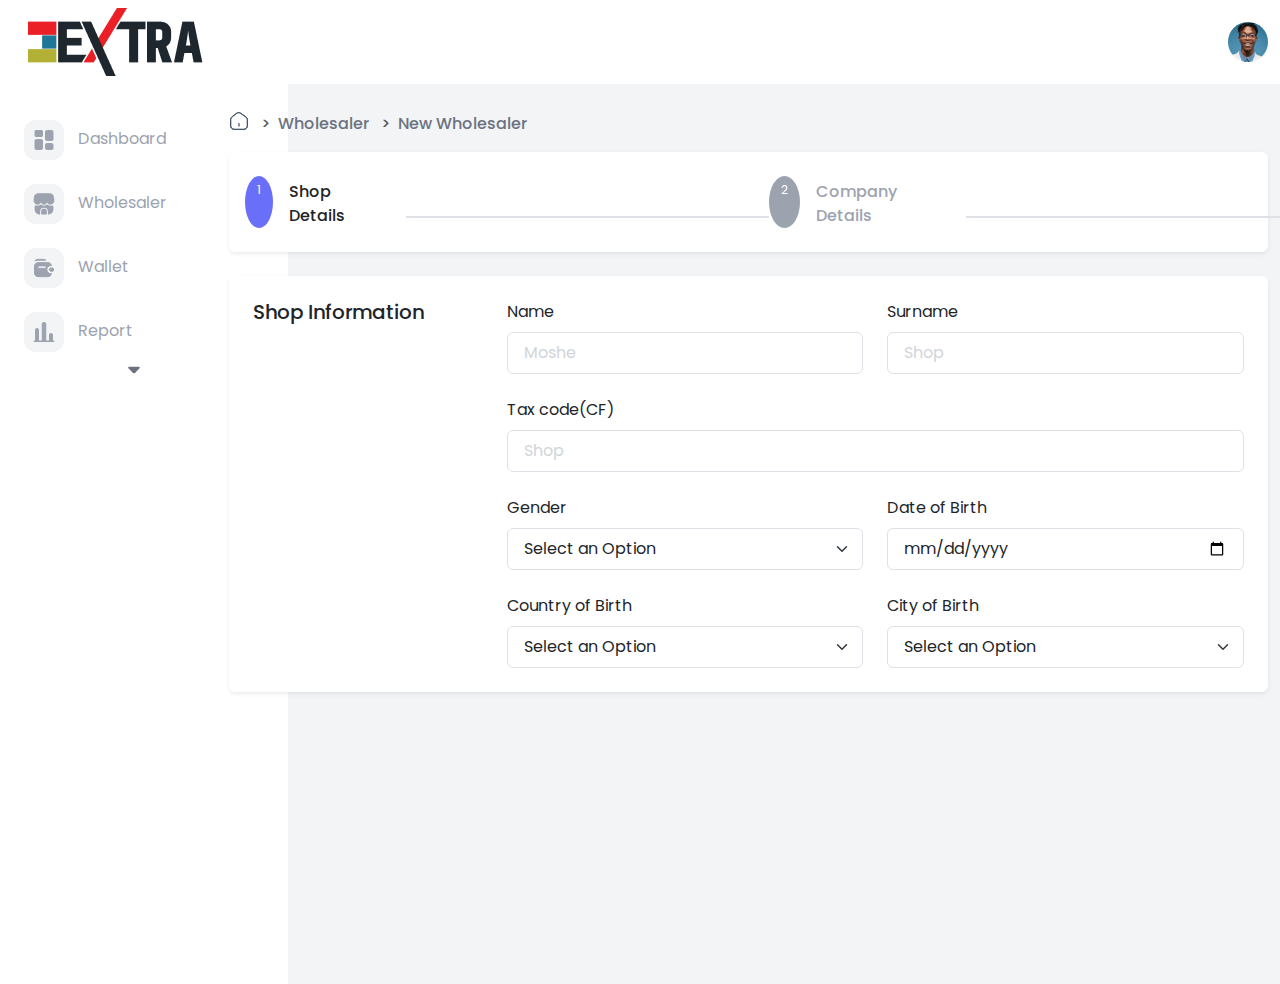
==== create.html @ f3fd157e "create 6 files and update 4 files" ====
<!DOCTYPE html>
<html lang="en">

<head>
    <meta charset="UTF-8">
    <meta name="viewport" content="width=device-width, initial-scale=1.0">
    <meta http-equiv="X-UA-Compatible" content="ie=edge">
    <title>My First Web Page</title>
    <link rel="preconnect" href="https://fonts.googleapis.com">
    <link rel="preconnect" href="https://fonts.gstatic.com" crossorigin>
    <link
        href="https://fonts.googleapis.com/css2?family=Poppins:ital,wght@0,100;0,200;0,300;0,400;0,500;0,600;0,700;0,800;0,900;1,100;1,200;1,300;1,400;1,500;1,600;1,700;1,800;1,900&display=swap"
        rel="stylesheet">
    <link rel="stylesheet" href="libs/bootstrap-5.3.3/css/bootstrap.min.css">
    <link rel="stylesheet" href="https://cdn.jsdelivr.net/npm/bootstrap-icons@1.11.3/font/bootstrap-icons.min.css">
    <link rel="stylesheet" href="css/style.css">

</head>

<body>
    <header class="container-fluid bg-white py-2">
        <div class="d-flex justify-content-between align-items-center">
            <div class="logo ms-3">
                <img src="assets/images/logo.png" alt="logo">
            </div>
            <div class="profile">
                <img src="assets/images/user-photo.png" alt="Profile Image" class="rounded-circle"
                    style="width: 40px; height: 40px;">
            </div>
        </div>
    </header>
    <div class="row">
        <div class="col-md-2">
            <aside class="container-fluid p-0">
                <section class="sidebar">
                    <nav>
                        <ul>
                            <li>
                                <a href="#">
                                    <img src="assets/icons/dashboard.svg" alt="">
                                    <span>Dashboard</span>
                                </a>
                            </li>
                            <li>
                                <a href="#">
                                    <img src="assets/icons/wholesaler.svg" alt="">
                                    <span>Wholesaler</span>
                                </a>
                            </li>
                            <li>
                                <a href="#">
                                    <img src="assets/icons/wallet.svg" alt="">
                                    <span>Wallet</span>
                                </a>
                            </li>
                            <li>
                                <a href="#">
                                    <img src="assets/icons/report.svg" alt="">
                                    <span>Report</span>
                                    <img class="arrow" src="assets/icons/arrow-down.svg" alt="">
                                </a>
                            </li>
                        </ul>

                    </nav>
                </section>
            </aside>
        </div>
        <div class="col-md-10 p-4">
            <main>
                <nav style="--bs-breadcrumb-divider: '>';" aria-label="breadcrumb">
                    <ol class="breadcrumb">
                        <li class="breadcrumb-item"><a href="#">
                                <img src="assets/icons/home.svg" alt="">
                            </a></li>
                        <li class="breadcrumb-item text-gray-500 pt-1 ms-1" aria-current="page">Wholesaler</li>
                        <li class="breadcrumb-item text-gray-500 pt-1 ms-1" aria-current="page">New Wholesaler</li>
                    </ol>
                </nav>
                <div class="form">
                    <div class="form-header">
                        <div class="card border-0 rounded shadow-sm py-2">
                            <div class="card-body">
                                <div class="d-flex justify-content-around align-items-center">
                                    <div class="d-flex">
                                        <span style="padding: 8px 12px;"
                                            class="badge bg-primary rounded-circle fw-normal">1</span>
                                        <span class="ms-3 pt-1 d-block">Shop Details</span>
                                        <div class="border-bottom border-2 ms-4"
                                            style="width: 400px;  margin-bottom: 10px;"></div>
                                    </div>
                                    <div class="d-flex">
                                        <span style="padding: 8px 12px;"
                                            class="badge bg-gray-400 rounded-circle fw-normal">2</span>
                                        <span class="ms-3 pt-1 d-block text-gray-400">Company Details</span>
                                        <div class="border-bottom border-2 ms-4"
                                            style="width: 400px;  margin-bottom: 10px;"></div>
                                    </div>
                                    <div class="d-flex justify-content-end">
                                        <span style="padding: 8px 12px;"
                                            class="badge bg-gray-400 rounded-circle fw-normal">3</span>
                                        <span class="ms-3 pt-1 d-block text-gray-400">Review Information</span>
                                    </div>
                                </div>
                            </div>
                        </div>
                    </div>

                    <div class="form-body mt-4">
                        <div class="first-page">
                            <div class="shop-info card border-0 shadow-sm p-4">
                                <div class="row">
                                    <div class="col-3">
                                        <h5>Shop Information</h5>
                                    </div>
                                    <div class="col-9">
                                        <div class="row">
                                            <div class="col-6">
                                                <div class="form-group">
                                                    <label class="form-label fw-normal">Name</label>
                                                    <input class="form-control px-3 py-2" type="text" placeholder="Moshe">
                                                </div>
                                            </div>
                                            <div class="col-6">
                                                <div class="form-group">
                                                    <label class="form-label fw-normal">Surname</label>
                                                    <input class="form-control px-3 py-2" type="text" placeholder="Shop">
                                                </div>
                                            </div>
                                        </div>
                                        <div class="row">
                                            <div class="col-12">
                                                <div class="form-group mt-4">
                                                    <label class="form-label fw-normal">Tax code(CF)</label>
                                                    <input class="form-control px-3 py-2" type="text" placeholder="Shop">
                                                </div>
                                            </div>
                                        </div>
                                        <div class="row">
                                            <div class="col-6">
                                                <div class="form-group mt-4">
                                                    <label class="form-label fw-normal">Gender</label>
                                                    <select name="" class="form-select px-3 py-2" id="">
                                                        <option selected disabled>Select an Option</option>
                                                        <option value="Male">Male</option>
                                                        <option value="Female">Female</option>
                                                        <option value="Other">Other</option>
                                                    </select>
                                                </div>
                                            </div>
                                            <div class="col-6">
                                                <div class="form-group mt-4">
                                                    <label class="form-label fw-normal">Date of Birth</label>
                                                    <input class="form-control px-3 py-2" type="date" placeholder="Shop">
                                                </div>
                                            </div>

                                            <div class="col-6">
                                                <div class="form-group mt-4">
                                                    <label class="form-label fw-normal">Country of Birth</label>
                                                    <select name="" class="form-select px-3 py-2" id="">
                                                        <option selected disabled>Select an Option</option>
                                                        <option value="Bangladesh">Bangladesh</option>
                                                        <option value="Italy">Italy</option>
                                                        <option value="Other">Other</option>
                                                    </select>
                                                </div>
                                            </div>

                                            <div class="col-6">
                                                <div class="form-group mt-4">
                                                    <label class="form-label fw-normal">City of Birth</label>
                                                    <select name="" class="form-select px-3 py-2" id="">
                                                        <option selected disabled>Select an Option</option>
                                                        <option value="Bangladesh">Bangladesh</option>
                                                        <option value="Italy">Italy</option>
                                                        <option value="Other">Other</option>
                                                    </select>
                                                </div>
                                            </div>

                                        </div>
                                    </div>
                                </div>
                            </div>
                        </div>
                    </div>
                </div>

            </main>
        </div>
    </div>

    <script src="js/main.js"></script>
    <script src="libs/bootstrap-5.3.3/js/bootstrap.bundle.min.js"></script>
</body>

</html>
---- css/style.css ----
/* d:/Arafat/html/CSN Extra/css/style.css */
:root {
  --white: #FFFFFF;
  --black: #000000;
  --primary-color: #6A6FF9;
  --secondary-color: #334155;
  --gray-100: #F3F4F6;
  --gray-300: #D1D5DB;
  --gray-400: #9CA3AF;
  --gray-500: #6B7280;
  --gray-600: #475569;
  --gray-900: #111827;
  --lime-500: #84CC16;
  --amber-400: #FFE64A;
  --amber-500: #F59E0B;
  --red-500: #EF4444;
  --primary-font: "Poppins", sans-serif;
}

* {
  margin: 0;
  padding: 0;
  box-sizing: border-box;
}

body,
html {
  height: 100%;
  margin: 0;
}

body {
  font-family: var(--primary-font);
  font-weight: 500;
  background-color: var(--gray-100);
}

a {
  text-decoration: none;
}

ul {
  list-style: none;
}

input[type=text]:focus,
input[type=password]:focus,
input[type=email]:focus,
input[type=number]:focus,
input[type=date]:focus,
input[type=file]:focus,
textarea:focus,
select:focus {
  outline: none;
  box-shadow: none;
}

::-moz-placeholder {
  color: var(--gray-300) !important;
}

::placeholder {
  color: var(--gray-300) !important;
}

.cursor-pointer {
  cursor: pointer !important;
}

.text-primary {
  color: var(--primary-color) !important;
}

.text-secondary {
  color: var(--secondary-color) !important;
}

.text-gray-100 {
  color: var(--gray-100) !important;
}

.text-gray-300 {
  color: var(--gray-300) !important;
}

.text-gray-400 {
  color: var(--gray-400) !important;
}

.text-gray-500 {
  color: var(--gray-500) !important;
}

.text-gray-600 {
  color: var(--gray-600) !important;
}

.text-gray-900 {
  color: var(--gray-900) !important;
}

.text-lime-500 {
  color: var(--lime-500) !important;
}

.text-amber-400 {
  color: var(--amber-400) !important;
}

.text-amber-500 {
  color: var(--amber-500) !important;
}

.text-red-500 {
  color: var(--red-500) !important;
}

.bg-primary {
  background-color: var(--primary-color) !important;
}

.bg-secondary {
  background-color: var(--secondary-color) !important;
}

.btn-primary {
  background-color: var(--primary-color) !important;
}

.bg-gray-400 {
  background-color: var(--gray-400);
}

.bg-gray-600 {
  background-color: var(--gray-600);
}

.bg-gray-900 {
  background-color: var(--gray-900) !important;
}

.btn-primary:hover {
  opacity: 0.8;
  transition: 0.3s all;
}

.login {
  overflow: hidden;
  background-color: var(--white);
  height: 100%;
}
.login .login-img {
  background-image: url("../assets/images/login.png");
  background-size: cover;
  background-repeat: no-repeat;
  background-position: center;
  height: 100vh;
  padding-top: 120px;
  text-align: center;
  color: var(--amber-400);
  text-align: center;
  font-size: 36px;
  font-style: normal;
  font-weight: 700;
  line-height: 40px;
}
.login .login-form {
  display: flex;
  flex-direction: column;
  justify-content: space-between;
  height: 100vh;
  border-right: 1px solid var(--gray-300);
}
.login .login-form form input {
  padding: 12px;
}

.sidebar {
  display: inline-flex;
  height: 100vh;
  padding: 24px;
  flex-direction: column;
  align-items: flex-start;
  gap: 64px;
  flex-shrink: 0;
  background-color: var(--white);
}
.sidebar ul {
  padding: 0;
}
.sidebar ul li {
  display: flex;
  justify-content: space-between;
  width: 240px;
  padding: 12px 0px;
  align-items: center;
}
.sidebar ul li a {
  color: var(--gray-400);
}
.sidebar ul li a img {
  background-color: var(--gray-100);
  padding: 8px;
  border-radius: 12px;
}
.sidebar ul li a span {
  font-size: 16px;
  font-style: normal;
  font-weight: 400;
  line-height: 24px;
  padding-left: 10px;
}
.sidebar ul li a .arrow {
  background-color: transparent;
  padding-left: 100px;
}

.info-table ul li {
  width: 100%;
}
.info-table ul li:hover {
  background-color: var(--gray-100);
  cursor: pointer;
}
.info-table .tabs .tab a {
  display: block;
  color: var(--gray-500);
  padding-bottom: 15px;
  border-bottom: 2px solid transparent;
}
.info-table .tabs .tab a:hover {
  color: var(--primary-color);
  border-bottom: 2px solid var(--primary-color);
}
.info-table .tabs .tab .active {
  color: var(--primary-color);
  border-bottom: 2px solid var(--primary-color);
}

.wallet .wallet-header a {
  color: var(--gray-500);
}
.wallet .wallet-header .active {
  background-color: #DEE6FF !important;
  color: var(--primary-color) !important;
}
.wallet .wallet-balance {
  background-image: url(../assets/images/wallet.png);
  background-size: cover;
  background-repeat: no-repeat;
  background-position: center;
  height: 250px;
  border-radius: 10px;
}/*# sourceMappingURL=style.css.map */
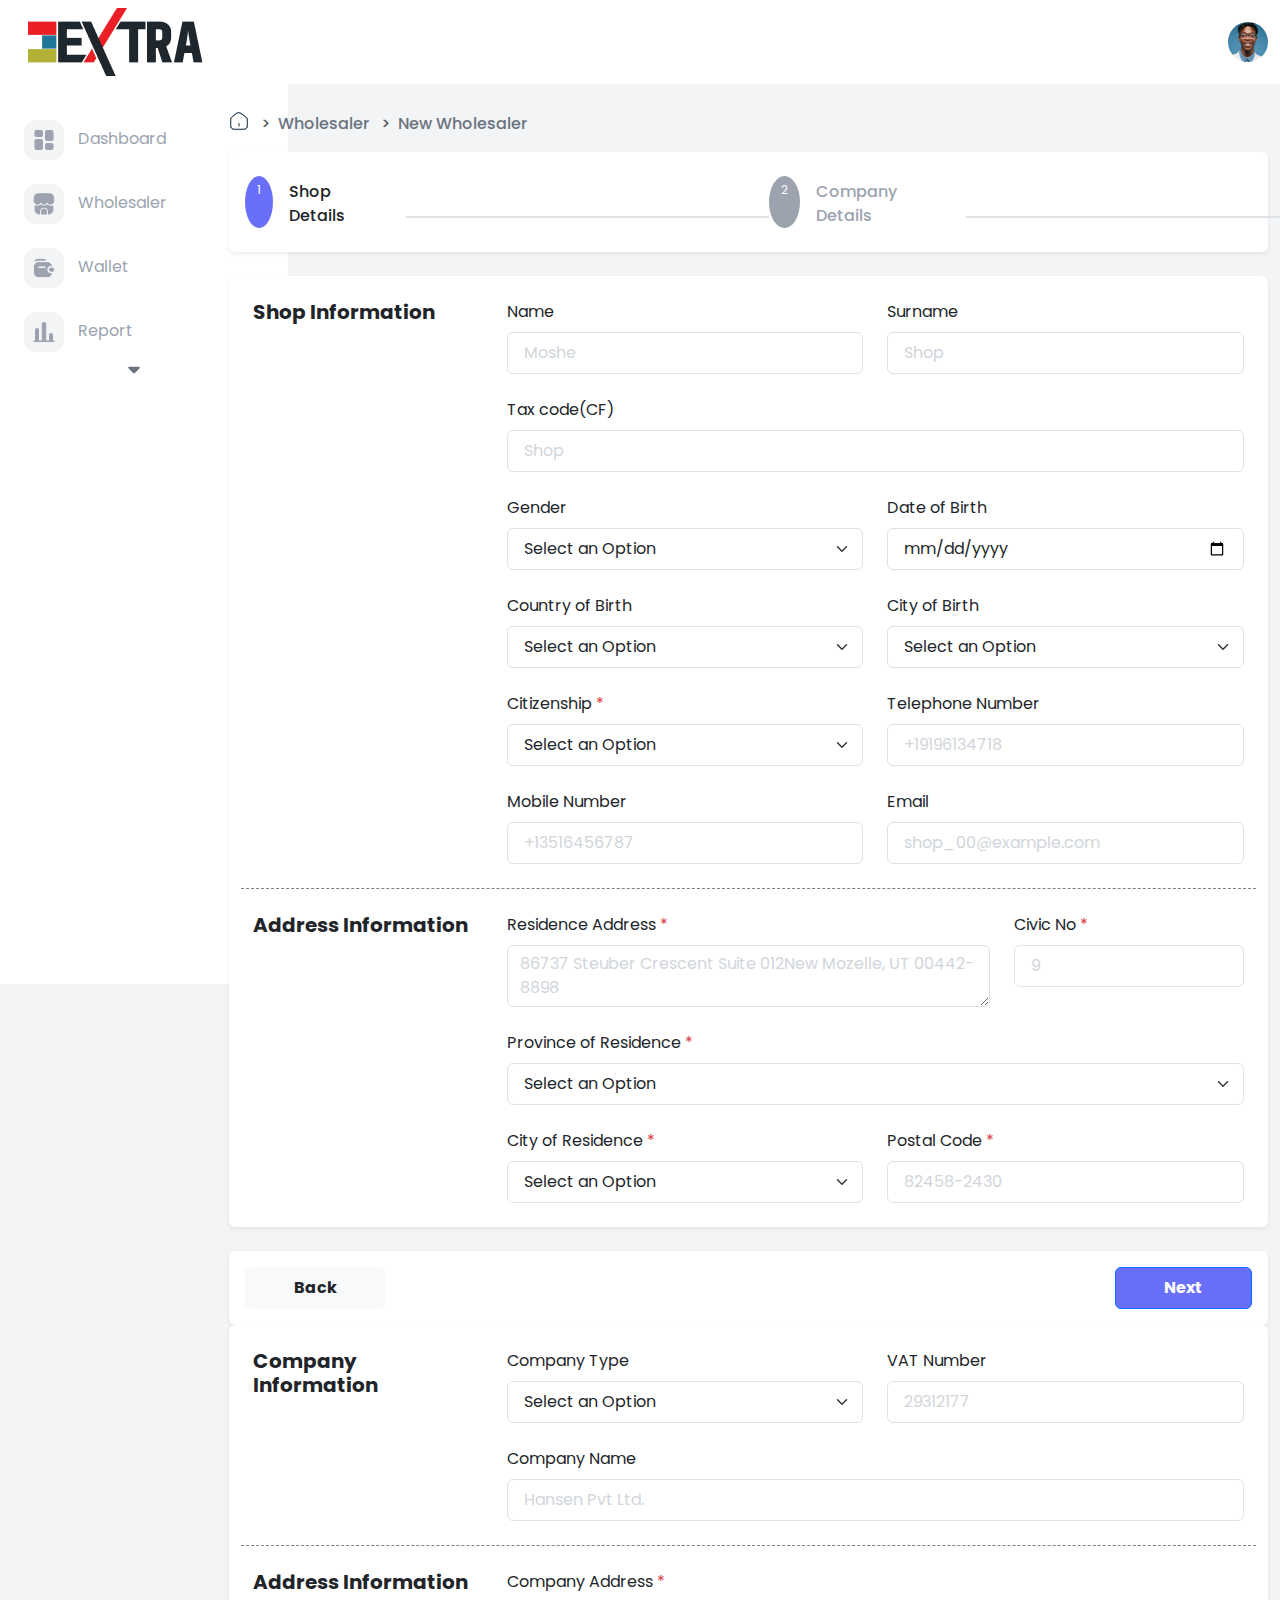
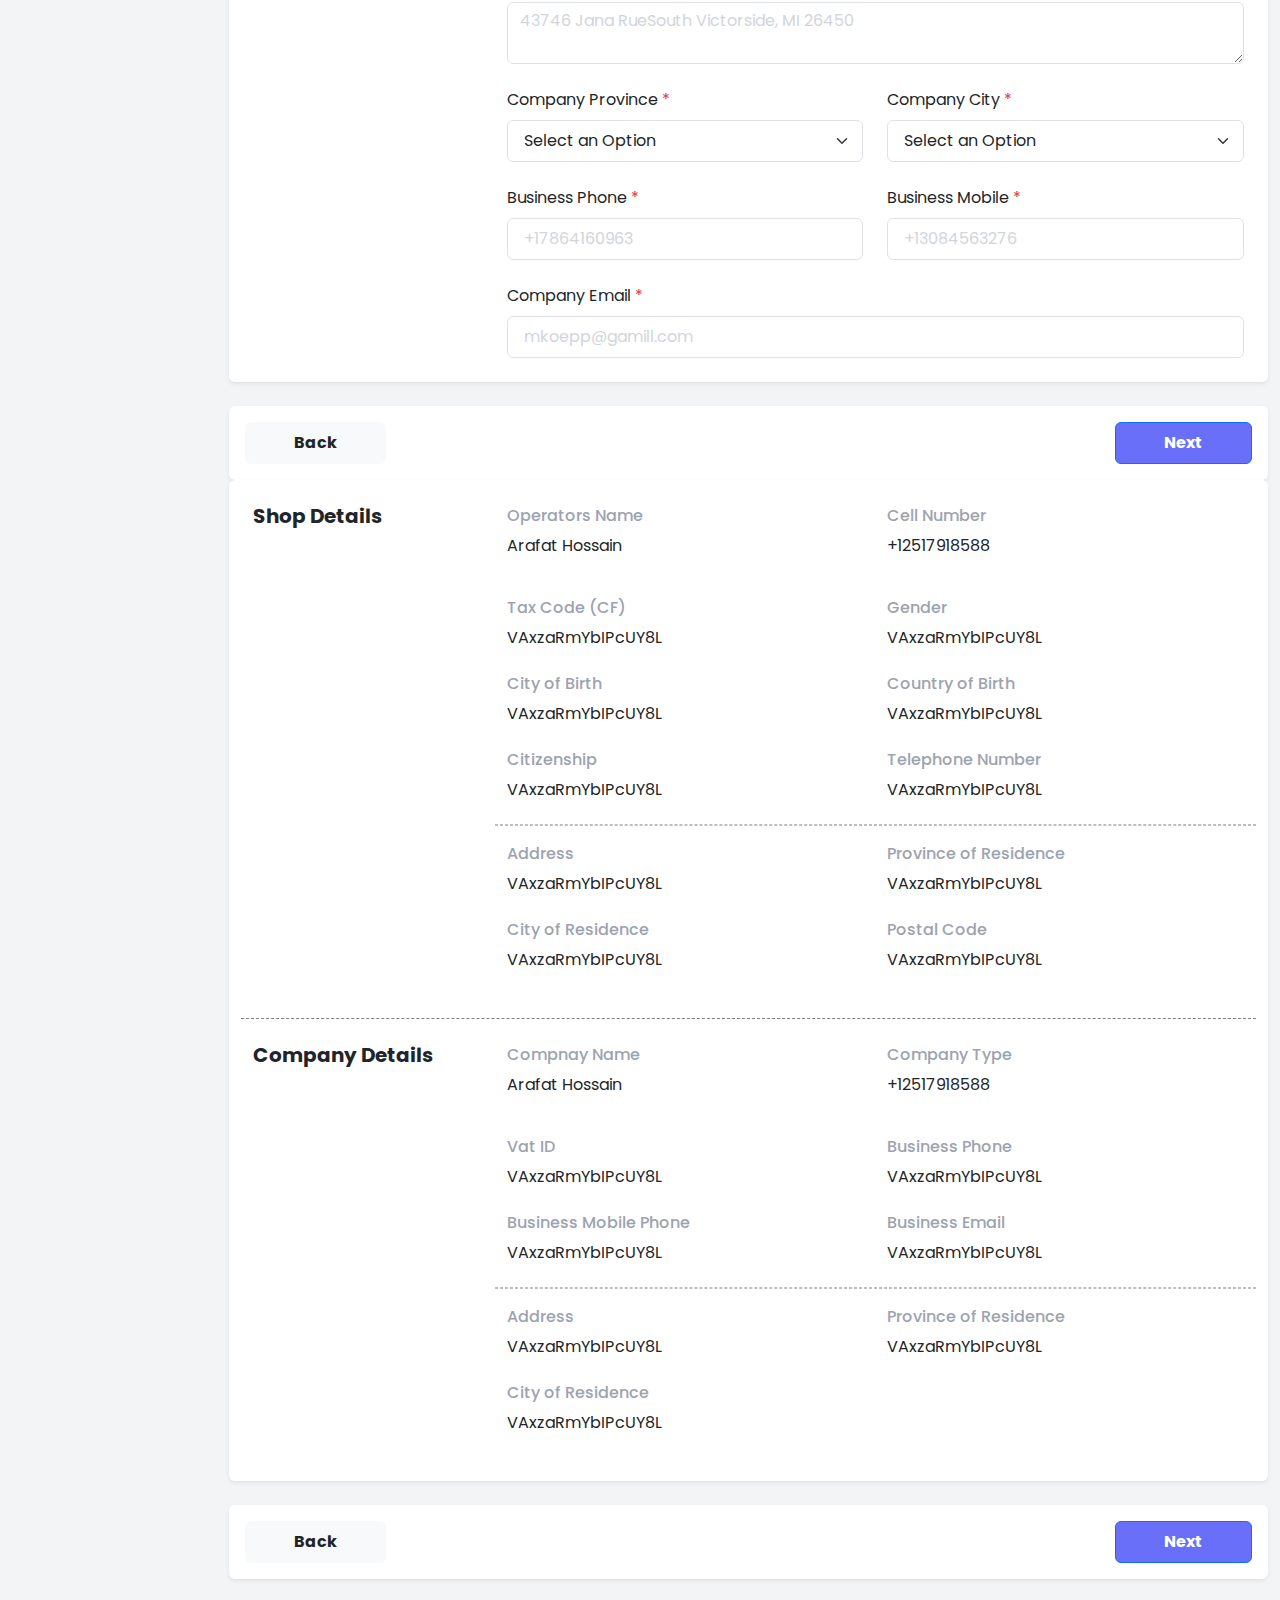
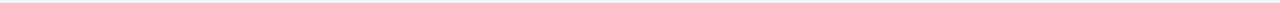
==== commit 586fe857: "update create.html, style.css, style.css.map and style.scss" ====
--- a/create.html
+++ b/create.html
@@ -108,10 +108,10 @@
 
                     <div class="form-body mt-4">
                         <div class="first-page">
-                            <div class="shop-info card border-0 shadow-sm p-4">
-                                <div class="row">
+                            <div class="card border-0 shadow-sm p-4">
+                                <div class="row shop-info">
                                     <div class="col-3">
-                                        <h5>Shop Information</h5>
+                                        <h5 class="fw-bold">Shop Information</h5>
                                     </div>
                                     <div class="col-9">
                                         <div class="row">
@@ -179,10 +179,381 @@
                                                 </div>
                                             </div>
 
+                                            <div class="col-6">
+                                                <div class="form-group mt-4">
+                                                    <label class="form-label fw-normal">Citizenship <span class="text-danger">*</span></label>
+                                                    <select name="" class="form-select px-3 py-2" id="">
+                                                        <option selected disabled>Select an Option</option>
+                                                        <option value="Bangladesh">Bangladesh</option>
+                                                        <option value="Italy">Italy</option>
+                                                        <option value="Other">Other</option>
+                                                    </select>
+                                                </div>
+                                            </div>
+
+                                            <div class="col-6">
+                                                <div class="form-group mt-4">
+                                                    <label class="form-label fw-normal">Telephone Number</label>
+                                                    <input class="form-control px-3 py-2" type="text" placeholder="+19196134718">
+                                                </div>
+                                            </div>
+
+                                            <div class="col-6">
+                                                <div class="form-group mt-4">
+                                                    <label class="form-label fw-normal">Mobile Number</label>
+                                                    <input class="form-control px-3 py-2" type="text" placeholder="+13516456787">
+                                                </div>
+                                            </div>
+
+                                            <div class="col-6">
+                                                <div class="form-group mt-4">
+                                                    <label class="form-label fw-normal">Email</label>
+                                                    <input class="form-control px-3 py-2" type="email" placeholder="shop_00@example.com">
+                                                </div>
+                                            </div>
+
+                                        </div>
+                                    </div>
+                                </div>
+
+                                <div class="row address-info mt-4 pt-4" style="border-top: 1px dashed gray;">
+                                    <div class="col-3">
+                                        <h5 class="fw-bold">Address Information</h5>
+                                    </div>
+                                    <div class="col-9">
+                                        <div class="row">
+                                            <div class="col-8">
+                                                <div class="form-group">
+                                                    <label class="form-label fw-normal">Residence Address <span class="text-danger">*</span></label>
+                                                    <textarea class="form-control" name="" id="" placeholder="86737 Steuber Crescent Suite 012New Mozelle, UT 00442-8898"></textarea>
+                                                </div>
+                                            </div>
+                                            <div class="col-4">
+                                                <div class="form-group">
+                                                    <label class="form-label fw-normal">Civic No <span class="text-danger">*</span></label>
+                                                    <input class="form-control px-3 py-2" type="text" placeholder="9">
+                                                </div>
+                                            </div>
+                                        </div>
+                                        <div class="row">
+                                            <div class="col-12">
+                                                <div class="form-group mt-4">
+                                                    <label class="form-label fw-normal">Province of Residence <span class="text-danger">*</span></label>
+                                                    <select name="" class="form-select px-3 py-2" id="">
+                                                        <option selected disabled>Select an Option</option>
+                                                        <option value="Bangladesh">Bangladesh</option>
+                                                        <option value="Italy">Italy</option>
+                                                        <option value="Other">Other</option>
+                                                    </select>
+                                                </div>
+                                            </div>
+                                        </div>
+                                        <div class="row">
+                                            <div class="col-6">
+                                                <div class="form-group mt-4">
+                                                    <label class="form-label fw-normal">City of Residence <span class="text-danger">*</span></label>
+                                                    <select name="" class="form-select px-3 py-2" id="">
+                                                        <option selected disabled>Select an Option</option>
+                                                        <option value="Male">Male</option>
+                                                        <option value="Female">Female</option>
+                                                        <option value="Other">Other</option>
+                                                    </select>
+                                                </div>
+                                            </div>
+
+
+                                            <div class="col-6">
+                                                <div class="form-group mt-4">
+                                                    <label class="form-label fw-normal">Postal Code <span class="text-danger">*</span></label>
+                                                   <input type="text" class="form-control px-3 py-2" placeholder="82458-2430">
+                                                </div>
+                                            </div>
                                         </div>
                                     </div>
                                 </div>
                             </div>
+
+                            <div class="card border-0 shadow-sm mt-4">
+                                <div class="card-body">
+                                    <div class="d-flex justify-content-between">
+                                        <button class="btn bg-light fw-bold px-5 py-2">Back</button>
+                                        <a href="login.html" class="btn btn-primary fw-bold px-5 py-2">Next</a>   
+                                    </div>
+                                </div>
+                             </div>
+                        </div>
+
+                        <div class="second-page">
+                            <div class="card border-0 shadow-sm p-4">
+                                <div class="row address-info">
+                                    <div class="col-3">
+                                        <h5 class="fw-bold">Company Information</h5>
+                                    </div>
+                                    <div class="col-9">
+                                        <div class="row">
+                                            <div class="col-6">
+                                                <div class="form-group">
+                                                    <label class="form-label fw-normal">Company Type</label>
+                                                    <select class="form-select px-3 py-2" >
+                                                        <option selected disabled>Select an Option</option>
+                                                        <option value="Private">Private</option>
+                                                        <option value="Public">Public</option>
+                                                    </select>
+                                                </div>
+                                            </div>
+                                            <div class="col-6">
+                                                <div class="form-group">
+                                                    <label class="form-label fw-normal">VAT Number</label>
+                                                    <input class="form-control px-3 py-2" type="text" placeholder="29312177">
+                                                </div>
+                                            </div>
+                                        </div>
+                                        <div class="row">
+                                            <div class="col-12">
+                                                <div class="form-group mt-4">
+                                                    <label class="form-label fw-normal">Company Name</label>
+                                                    <input class="form-control px-3 py-2" type="text" placeholder="Hansen Pvt Ltd.">
+                                                </div>
+                                            </div>
+                                        </div>
+                                    </div>
+                                </div>
+
+                                <div class="row address-info mt-4 pt-4" style="border-top: 1px dashed gray;">
+                                    <div class="col-3">
+                                        <h5 class="fw-bold">Address Information</h5>
+                                    </div>
+                                    <div class="col-9">
+                                        <div class="row">
+                                            <div class="col-12">
+                                                <div class="form-group">
+                                                    <label class="form-label fw-normal">Company Address <span class="text-danger">*</span></label>
+                                                    <textarea class="form-control" name="" id="" placeholder="43746 Jana RueSouth Victorside, MI 26450"></textarea>
+                                                </div>
+                                            </div>
+                                        </div>
+                                        <div class="row">
+                                            <div class="col-6">
+                                                <div class="form-group mt-4">
+                                                    <label class="form-label fw-normal">Company Province <span class="text-danger">*</span></label>
+                                                    <select name="" class="form-select px-3 py-2" id="">
+                                                        <option selected disabled>Select an Option</option>
+                                                        <option value="Male">Male</option>
+                                                        <option value="Female">Female</option>
+                                                        <option value="Other">Other</option>
+                                                    </select>
+                                                </div>
+                                            </div>
+
+                                            <div class="col-6">
+                                                <div class="form-group mt-4">
+                                                    <label class="form-label fw-normal">Company City <span class="text-danger">*</span></label>
+                                                    <select name="" class="form-select px-3 py-2" id="">
+                                                        <option selected disabled>Select an Option</option>
+                                                        <option value="Male">Male</option>
+                                                        <option value="Female">Female</option>
+                                                        <option value="Other">Other</option>
+                                                    </select>
+                                                </div>
+                                            </div>
+                                            <div class="col-6">
+                                                <div class="form-group mt-4">
+                                                    <label class="form-label fw-normal">Business Phone <span class="text-danger">*</span></label>
+                                                    <input type="text" class="form-control px-3 py-2" name="" id="" placeholder="+17864160963">
+                                                </div>
+                                            </div>
+
+                                            <div class="col-6">
+                                                <div class="form-group mt-4">
+                                                    <label class="form-label fw-normal">Business Mobile <span class="text-danger">*</span></label>
+                                                    <input type="text" class="form-control px-3 py-2" name="" id="" placeholder="+13084563276">
+                                                </div>
+                                            </div>
+
+                                        </div>
+                                        <div class="row">
+                                            <div class="col-12">
+                                                <div class="form-group mt-4">
+                                                    <label class="form-label fw-normal">Company Email <span class="text-danger">*</span></label>
+                                                  <input type="email" class="form-control px-3 py-2" name="" id="" placeholder="mkoepp@gamill.com">
+                                                </div>
+                                            </div>
+                                        </div>
+                                    </div>
+                                </div>
+                            </div>
+
+                            <div class="card border-0 shadow-sm mt-4">
+                                <div class="card-body">
+                                    <div class="d-flex justify-content-between">
+                                        <button class="btn bg-light fw-bold px-5 py-2">Back</button>
+                                        <a href="login.html" class="btn btn-primary fw-bold px-5 py-2">Next</a>   
+                                    </div>
+                                </div>
+                             </div>
+                        </div>
+
+                        <div class="third-page">
+                            <div class="card border-0 shadow-sm p-4">
+                                <div class="row address-info">
+                                    <div class="col-3">
+                                        <h5 class="fw-bold">Shop Details</h5>
+                                    </div>
+                                    <div class="col-9">
+                                        <div class="row">
+                                            <div class="col-6 mb-3">
+                                                <div class="form-group">
+                                                    <label class="form-label form-label text-gray-400 mb-0">Operators Name</label>
+                                                    <input class="form-control border-0 ps-0" type="text" value="Arafat Hossain" readonly>       
+                                                </div>
+                                            </div>
+                                            <div class="col-6 mb-3">
+                                                <div class="form-group mb-3">
+                                                    <label class="form-label form-label text-gray-400 mb-0">Cell Number</label>
+                                                    <input class="form-control border-0 ps-0" type="text" value="+12517918588" readonly>
+                                                </div>
+                                            </div>
+                                            <div class="col-6 mb-3">
+                                                <div class="form-group">
+                                                    <label class="form-label form-label text-gray-400 mb-0">Tax Code (CF)</label>
+                                                    <input class="form-control border-0 ps-0" type="text" value="VAxzaRmYbIPcUY8L" readonly>
+                                                </div>
+                                            </div>
+                                            <div class="col-6 mb-3">
+                                                <div class="form-group">
+                                                    <label class="form-label form-label text-gray-400 mb-0">Gender</label>
+                                                    <input class="form-control border-0 ps-0" type="text" value="VAxzaRmYbIPcUY8L" readonly>
+                                                </div>
+                                            </div>
+                                            <div class="col-6 mb-3">
+                                                <div class="form-group">
+                                                    <label class="form-label form-label text-gray-400 mb-0">City of Birth</label>
+                                                    <input class="form-control border-0 ps-0" type="text" value="VAxzaRmYbIPcUY8L" readonly>
+                                                </div>
+                                            </div>
+                                            <div class="col-6 mb-3">
+                                                <div class="form-group">
+                                                    <label class="form-label form-label text-gray-400 mb-0">Country of Birth</label>
+                                                    <input class="form-control border-0 ps-0" type="text" value="VAxzaRmYbIPcUY8L" readonly>
+                                                </div>
+                                            </div>
+
+                                            <div class="col-6 mb-3">
+                                                <div class="form-group">
+                                                    <label class="form-label form-label text-gray-400 mb-0">Citizenship</label>
+                                                    <input class="form-control border-0 ps-0" type="text" value="VAxzaRmYbIPcUY8L" readonly>
+                                                </div>
+                                            </div>
+                                            <div class="col-6 mb-3">
+                                                <div class="form-group">
+                                                    <label class="form-label form-label text-gray-400 mb-0">Telephone Number</label>
+                                                    <input class="form-control border-0 ps-0" type="text" value="VAxzaRmYbIPcUY8L" readonly>
+                                                </div>
+                                            </div>
+                                            <div class="col-12 mb-3" style="border: 1px dashed rgb(190, 190, 190);"></div>
+                                            <div class="col-6 mb-3" >
+                                                <div class="form-group">
+                                                    <label class="form-label form-label text-gray-400 mb-0">Address</label>
+                                                    <input class="form-control border-0 ps-0" type="text" value="VAxzaRmYbIPcUY8L" readonly>
+                                                </div>
+                                            </div>
+                                            <div class="col-6 mb-3">
+                                                <div class="form-group">
+                                                    <label class="form-label form-label text-gray-400 mb-0">Province of Residence</label>
+                                                    <input class="form-control border-0 ps-0" type="text" value="VAxzaRmYbIPcUY8L" readonly>
+                                                </div>
+                                            </div>
+                                            <div class="col-6 mb-3">
+                                                <div class="form-group">
+                                                    <label class="form-label form-label text-gray-400 mb-0">City of Residence</label>
+                                                    <input class="form-control border-0 ps-0" type="text" value="VAxzaRmYbIPcUY8L" readonly>
+                                                </div>
+                                            </div>
+                                            <div class="col-6 mb-3">
+                                                <div class="form-group">
+                                                    <label class="form-label form-label text-gray-400 mb-0">Postal Code</label>
+                                                    <input class="form-control border-0 ps-0" type="text" value="VAxzaRmYbIPcUY8L" readonly>
+                                                </div>
+                                            </div>
+                                        </div>
+                                    </div>
+                                </div>
+
+                                <div class="row address-info mt-4 pt-4" style="border-top: 1px dashed gray;">
+                                    <div class="col-3">
+                                        <h5 class="fw-bold">Company Details</h5>
+                                    </div>
+                                    <div class="col-9">
+                                        <div class="row">
+                                            <div class="col-6 mb-3">
+                                                <div class="form-group">
+                                                    <label class="form-label form-label text-gray-400 mb-0">Compnay Name</label>
+                                                    <input class="form-control border-0 ps-0" type="text" value="Arafat Hossain" readonly>       
+                                                </div>
+                                            </div>
+                                            <div class="col-6 mb-3">
+                                                <div class="form-group mb-3">
+                                                    <label class="form-label form-label text-gray-400 mb-0">Company Type</label>
+                                                    <input class="form-control border-0 ps-0" type="text" value="+12517918588" readonly>
+                                                </div>
+                                            </div>
+                                            <div class="col-6 mb-3">
+                                                <div class="form-group">
+                                                    <label class="form-label form-label text-gray-400 mb-0">Vat ID</label>
+                                                    <input class="form-control border-0 ps-0" type="text" value="VAxzaRmYbIPcUY8L" readonly>
+                                                </div>
+                                            </div>
+                                            <div class="col-6 mb-3">
+                                                <div class="form-group">
+                                                    <label class="form-label form-label text-gray-400 mb-0">Business Phone</label>
+                                                    <input class="form-control border-0 ps-0" type="text" value="VAxzaRmYbIPcUY8L" readonly>
+                                                </div>
+                                            </div>
+                                            <div class="col-6 mb-3">
+                                                <div class="form-group">
+                                                    <label class="form-label form-label text-gray-400 mb-0">Business Mobile Phone</label>
+                                                    <input class="form-control border-0 ps-0" type="text" value="VAxzaRmYbIPcUY8L" readonly>
+                                                </div>
+                                            </div>
+                                            <div class="col-6 mb-3">
+                                                <div class="form-group">
+                                                    <label class="form-label form-label text-gray-400 mb-0">Business Email</label>
+                                                    <input class="form-control border-0 ps-0" type="text" value="VAxzaRmYbIPcUY8L" readonly>
+                                                </div>
+                                            </div>
+
+                                            <div class="col-12 mb-3" style="border: 1px dashed rgb(190, 190, 190);"></div>
+                                            <div class="col-6 mb-3" >
+                                                <div class="form-group">
+                                                    <label class="form-label form-label text-gray-400 mb-0">Address</label>
+                                                    <input class="form-control border-0 ps-0" type="text" value="VAxzaRmYbIPcUY8L" readonly>
+                                                </div>
+                                            </div>
+                                            <div class="col-6 mb-3">
+                                                <div class="form-group">
+                                                    <label class="form-label form-label text-gray-400 mb-0">Province of Residence</label>
+                                                    <input class="form-control border-0 ps-0" type="text" value="VAxzaRmYbIPcUY8L" readonly>
+                                                </div>
+                                            </div>
+                                            <div class="col-6 mb-3">
+                                                <div class="form-group">
+                                                    <label class="form-label form-label text-gray-400 mb-0">City of Residence</label>
+                                                    <input class="form-control border-0 ps-0" type="text" value="VAxzaRmYbIPcUY8L" readonly>
+                                                </div>
+                                            </div>
+                                        </div>
+                                    </div>
+                                </div>
+                            </div>
+
+                            <div class="card border-0 shadow-sm mt-4">
+                                <div class="card-body">
+                                    <div class="d-flex justify-content-between">
+                                        <button class="btn bg-light fw-bold px-5 py-2">Back</button>
+                                        <a href="login.html" class="btn btn-primary fw-bold px-5 py-2">Next</a>   
+                                    </div>
+                                </div>
+                             </div>
                         </div>
                     </div>
                 </div>
--- a/css/style.css
+++ b/css/style.css
@@ -1,3 +1,4 @@
+@charset "UTF-8";
 /* d:/Arafat/html/CSN Extra/css/style.css */
 :root {
   --white: #FFFFFF;
@@ -144,6 +145,17 @@
   transition: 0.3s all;
 }
 
+hr {
+  border: none;
+}
+
+hr:after {
+  content: ”……………………………………………………”;
+  letter-spacing: 10px;
+  font-size: 6px;
+  color: palegoldenrod;
+}
+
 .login {
   overflow: hidden;
   background-color: var(--white);
